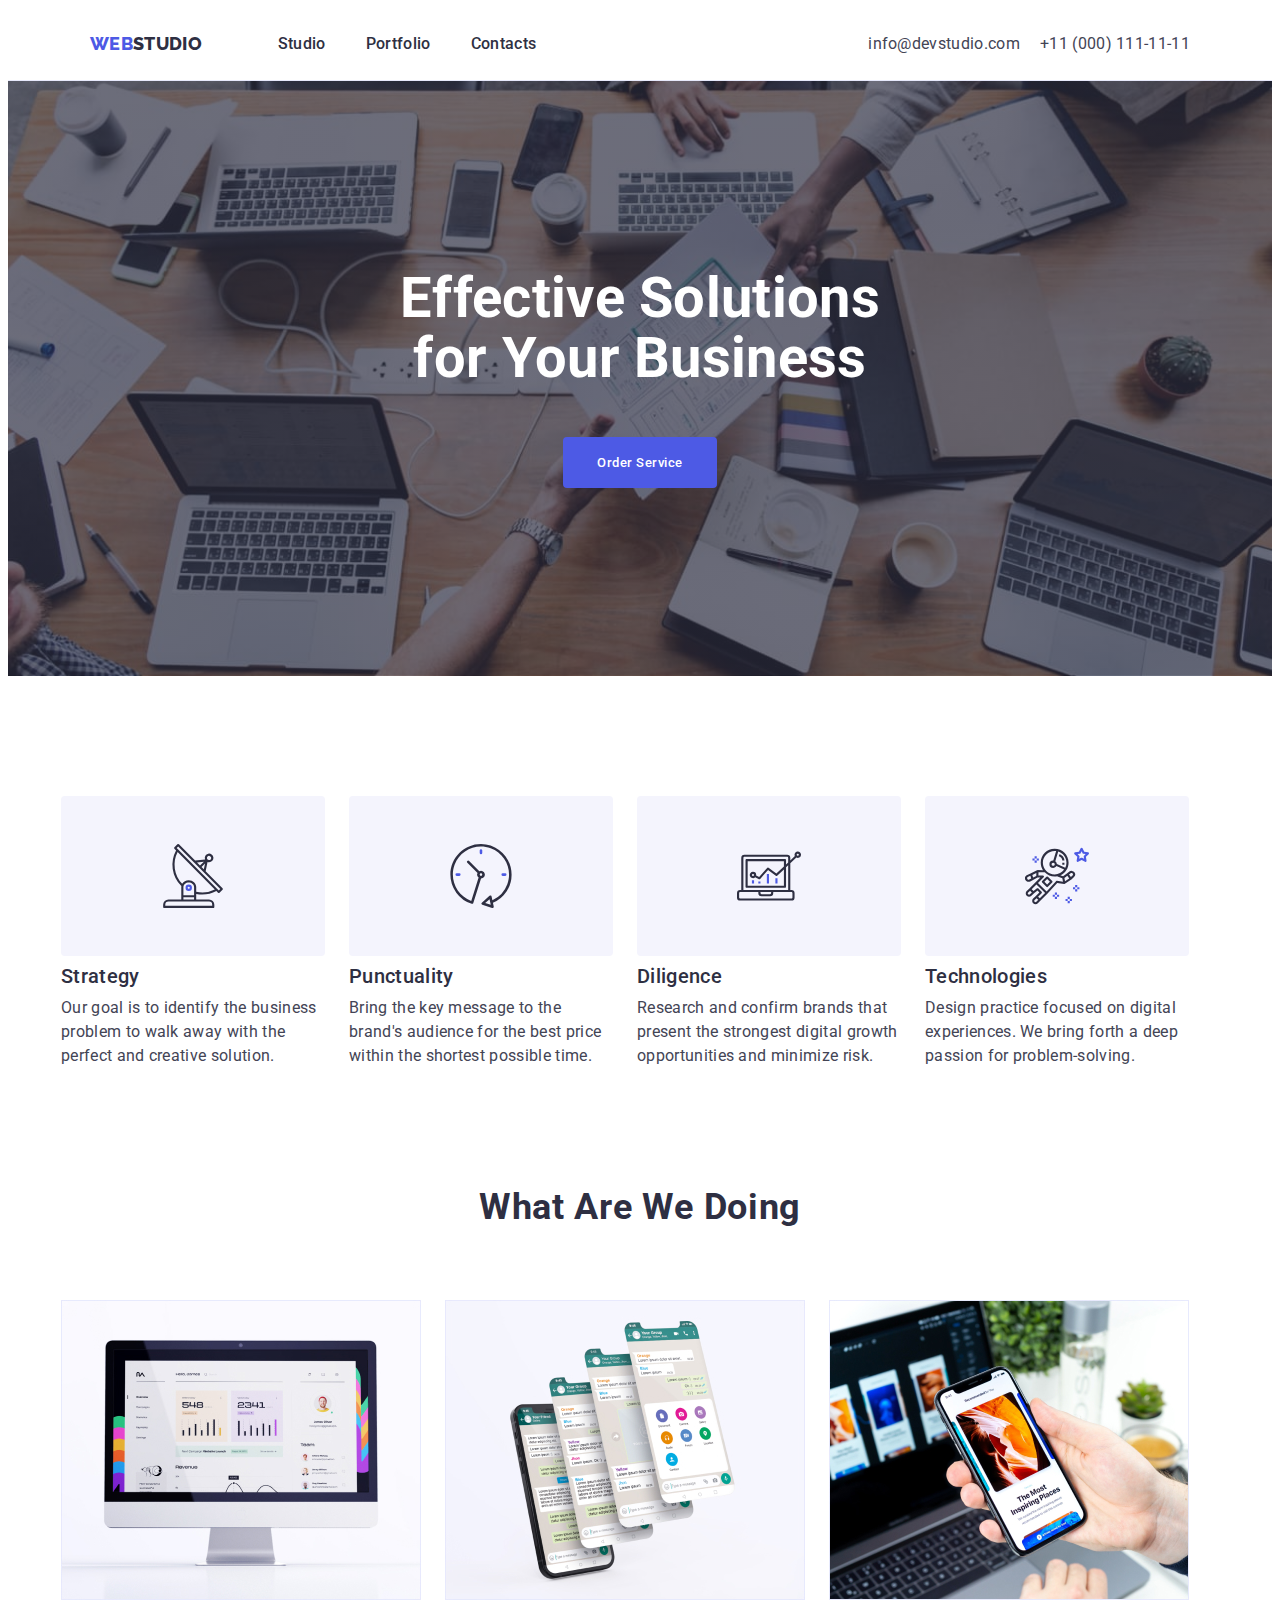
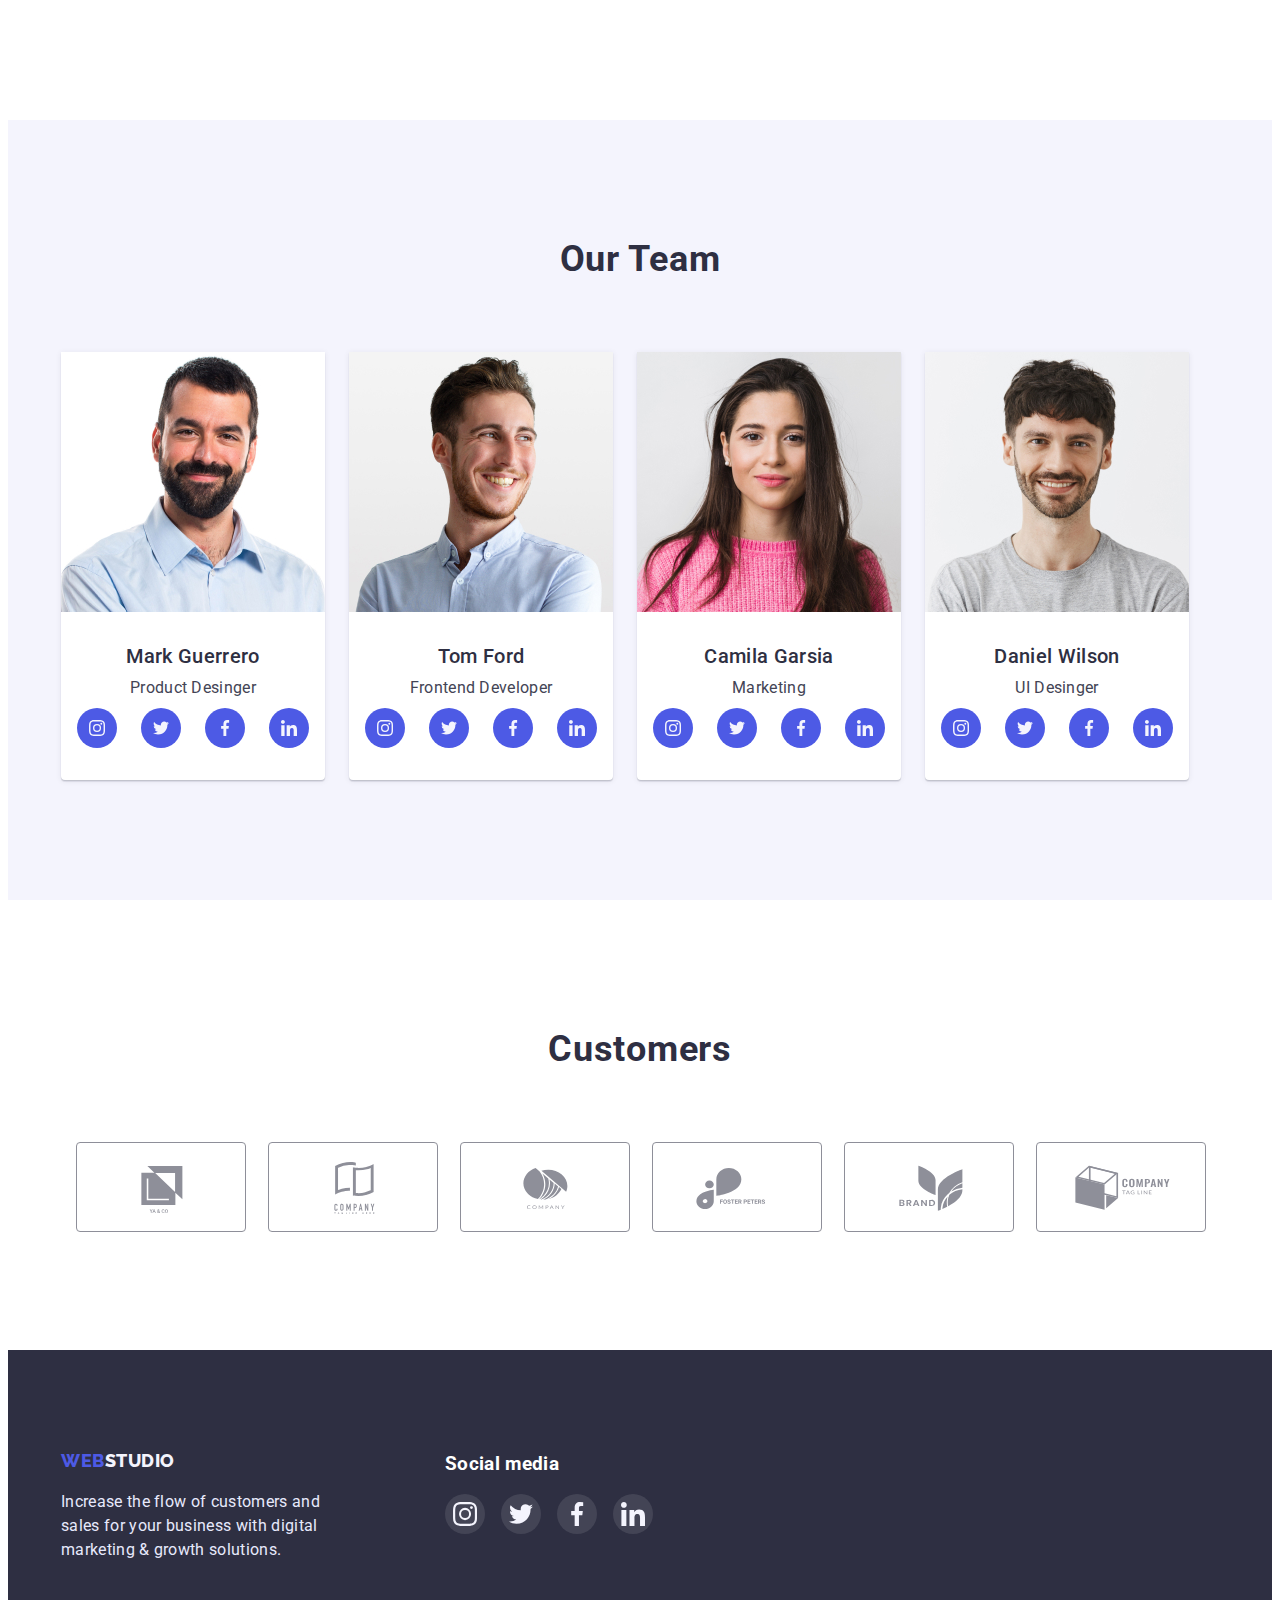
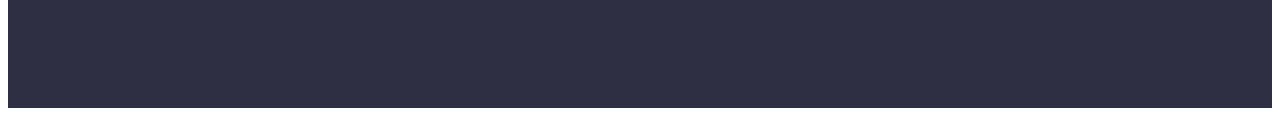
==== index.html @ db6cf755 "Clone home-task4" ====
<!DOCTYPE html>
<html lang="en">
  <head>
    <meta charset="UTF-8" />
    <meta http-equiv="X-UA-Compatible" content="IE=edge" />
    <meta name="viewport" content="width=device-width, initial-scale=1.0" />
    <title>Document</title>
    <link rel="preconnect" href="https://fonts.googleapis.com" />
    <link rel="preconnect" href="https://fonts.gstatic.com" crossorigin />
    <link
      href="https://fonts.googleapis.com/css2?family=Raleway:wght@800&family=Roboto:wght@400;500;700&display=swap"
      rel="stylesheet"
    />
    <link
      rel="stylesheet"
      href="https://cdnjs.cloudflare.com/ajax/libs/modern-normalize/1.1.0/modern-normalize.min.css"
      integrity="sha512-wpPYUAdjBVSE4KJnH1VR1HeZfpl1ub8YT/NKx4PuQ5NmX2tKuGu6U/JRp5y+Y8XG2tV+wKQpNHVUX03MfMFn9Q=="
      crossorigin="anonymous"
      referrerpolicy="no-referrer"
    />
    <link rel="stylesheet" href="./css/style.css" />
  </head>
  <body>
    <!--хедер-->
    <header class="header">
      <div class="container main-nav">
        <nav class="navigation">
          <!--Navigation-->
          <a href="./index.html" class="logo-first link">
            WEB <span class="logo-second">STUDIO</span>
          </a>

          <ul class="navigation-list list">
            <li class="navigation-item">
              <a href="./index.html" class="navigation-link link">Studio</a>
            </li>
            <li class="navigation-item">
              <a href="./portfolio.html" class="navigation-link link"
                >Portfolio</a
              >
            </li>
            <li class="navigation-item">
              <a href="" class="navigation-link link">Contacts</a>
            </li>
          </ul>
        </nav>

        <ul class="contacts list">
          <li class="navigation-contacts">
            <a href="mailto:info@devstudio.com" class="contact-adress link"
              >info@devstudio.com</a
            >
          </li>
          <li class="navigation-contacts">
            <a href="tel:+11000111-11-11" class="contact-adress link"
              >+11 (000) 111-11-11</a
            >
          </li>
        </ul>
      </div>
    </header>

    <main class="hero">
      <!--Головна-->

      <section class="hero-main overlay">
        <div class="container">
          <h1 class="hero-text">Effective Solutions for Your Business</h1>
          <button type="button" class="hero-buttom">Order Service</button>
        </div>
      </section>
      <!--Типи технологій-->
      <section class="tehnology">
        <div class="container">
          <h2 class="tehhology-maintext" hidden>Tipe of technologi</h2>

          <ul class="tehnology-list list">
            <li class="tehnology-item icon-stategy">
              <h3 class="tehnology-text">Strategy</h3>
              <p class="tehnology-paragraph">
                Our goal is to identify the business problem to walk away with
                the perfect and creative solution.
              </p>
            </li>
            <li class="tehnology-item icon-punctuality">
              <h3 class="tehnology-text">Punctuality</h3>
              <p class="tehnology-paragraph">
                Bring the key message to the brand's audience for the best price
                within the shortest possible time.
              </p>
            </li>
            <li class="tehnology-item icon-diligence">
              <h3 class="tehnology-text">Diligence</h3>
              <p class="tehnology-paragraph">
                Research and confirm brands that present the strongest digital
                growth opportunities and minimize risk.
              </p>
            </li>

            <li class="tehnology-item icon-tech">
              <h3 class="tehnology-text">Technologies</h3>
              <p class="tehnology-paragraph">
                Design practice focused on digital experiences. We bring forth a
                deep passion for problem-solving.
              </p>
            </li>
          </ul>
        </div>
      </section>

      <!--What are we doing-->
      <!--All class begin "work"-->
      <!--Заголовки h2 це мейнтекст , -->
      <section class="work">
        <div class="container">
          <h2 class="work-maintext">What are we doing</h2>
          <ul class="work-list list">
            <li class="work-item">
              <!--Якщо файл свг, то не ставимо ширину-->
              <a href="" class="work-link">
                <img src="./images/computer.jpg" alt="computer" width="360" />
              </a>
            </li>
            <li class="work-item">
              <a href="" class="work-link">
                <img
                  src="./images/messendger.jpg"
                  alt="messenger"
                  width="360"
                />
              </a>
            </li>
            <li class="work-item">
              <a href="" class="work-link">
                <img src="./images/mobile.jpg" alt="mobile" width="360" />
              </a>
            </li>
          </ul>
        </div>
      </section>

      <!--Our team-->
      <!--All class begin "about"-->
      <section class="about">
        <div class="container">
          <h2 class="about-maintext">Our Team</h2>
          <ul class="about-list list">
            <li class="about-item">
              <img
                src="./images/prodactmeneger.jpg"
                alt="Product Designer"
                width="264"
              />
              <div class="card">
                <h3 class="about-text">Mark Guerrero</h3>
                <p class="about-paragraph">Product Desinger</p>
                <ul class="teamsoc-list list">
                  <li class="teamsoc-item">
                    <a href="" class="teamsoc-link link">
                      <svg class="teamsoc-icon" width="16" height="16">
                        <use href="./images/icons.svg#icon-instagram"></use>
                      </svg>
                    </a>
                  </li>
                  <li class="teamsoc-item">
                    <a href="" class="teamsoc-link link">
                      <svg class="teamsoc-icon" width="16" height="16">
                        <use href="./images/icons.svg#icon-twitter"></use>
                      </svg>
                    </a>
                  </li>
                  <li class="teamsoc-item">
                    <a href="" class="teamsoc-link link">
                      <svg class="teamsoc-icon" width="16" height="16">
                        <use href="./images/icons.svg#icon-facebook"></use>
                      </svg>
                    </a>
                  </li>
                  <li class="teamsoc-item">
                    <a href="" class="teamsoc-link link">
                      <svg class="teamsoc-icon" width="16" height="16">
                        <use href="./images/icons.svg#icon-linkedin"></use>
                      </svg>
                    </a>
                  </li>
                </ul>
              </div>
            </li>
            <li class="about-item">
              <img
                src="./images/developer.jpg"
                alt="Frontend Developer"
                width="264"
              />
              <div class="card">
                <h3 class="about-text">Tom Ford</h3>
                <p class="about-paragraph">Frontend Developer</p>
                <ul class="teamsoc-list list">
                  <li class="teamsoc-item">
                    <a href="" class="teamsoc-link link">
                      <svg class="teamsoc-icon" width="16" height="16">
                        <use href="./images/icons.svg#icon-instagram"></use>
                      </svg>
                    </a>
                  </li>
                  <li class="teamsoc-item">
                    <a href="" class="teamsoc-link link">
                      <svg class="teamsoc-icon" width="16" height="16">
                        <use href="./images/icons.svg#icon-twitter"></use>
                      </svg>
                    </a>
                  </li>
                  <li class="teamsoc-item">
                    <a href="" class="teamsoc-link link">
                      <svg class="teamsoc-icon" width="16" height="16">
                        <use href="./images/icons.svg#icon-facebook"></use>
                      </svg>
                    </a>
                  </li>
                  <li class="teamsoc-item">
                    <a href="" class="teamsoc-link link">
                      <svg class="teamsoc-icon" width="16" height="16">
                        <use href="./images/icons.svg#icon-linkedin"></use>
                      </svg>
                    </a>
                  </li>
                </ul>
              </div>
            </li>
            <li class="about-item">
              <img src="./images/marketing.jpg" alt="Marketing" width="264" />

              <div class="card">
                <h3 class="about-text">Camila Garsia</h3>
                <p class="about-paragraph">Marketing</p>
                <ul class="teamsoc-list list">
                  <li class="teamsoc-item">
                    <a href="" class="teamsoc-link link">
                      <svg class="teamsoc-icon" width="16" height="16">
                        <use href="./images/icons.svg#icon-instagram"></use>
                      </svg>
                    </a>
                  </li>
                  <li class="teamsoc-item">
                    <a href="" class="teamsoc-link link">
                      <svg class="teamsoc-icon" width="16" height="16">
                        <use href="./images/icons.svg#icon-twitter"></use>
                      </svg>
                    </a>
                  </li>
                  <li class="teamsoc-item">
                    <a href="" class="teamsoc-link link">
                      <svg class="teamsoc-icon" width="16" height="16">
                        <use href="./images/icons.svg#icon-facebook"></use>
                      </svg>
                    </a>
                  </li>
                  <li class="teamsoc-item">
                    <a href="" class="teamsoc-link link">
                      <svg class="teamsoc-icon" width="16" height="16">
                        <use href="./images/icons.svg#icon-linkedin"></use>
                      </svg>
                    </a>
                  </li>
                </ul>
              </div>
            </li>
            <li class="about-item">
              <img
                src="./images/uidesinger.jpg"
                alt="UI Designer"
                width="264"
              />
              <div class="card">
                <h3 class="about-text">Daniel Wilson</h3>
                <p class="about-paragraph">UI Desinger</p>
                <ul class="teamsoc-list list">
                  <li class="teamsoc-item">
                    <a href="" class="teamsoc-link link">
                      <svg class="teamsoc-icon" width="16" height="16">
                        <use href="./images/icons.svg#icon-instagram"></use>
                      </svg>
                    </a>
                  </li>
                  <li class="teamsoc-item">
                    <a href="" class="teamsoc-link link">
                      <svg class="teamsoc-icon" width="16" height="16">
                        <use href="./images/icons.svg#icon-twitter"></use>
                      </svg>
                    </a>
                  </li>
                  <li class="teamsoc-item">
                    <a href="" class="teamsoc-link link">
                      <svg class="teamsoc-icon" width="16" height="16">
                        <use href="./images/icons.svg#icon-facebook"></use>
                      </svg>
                    </a>
                  </li>
                  <li class="teamsoc-item">
                    <a href="" class="teamsoc-link link">
                      <svg class="teamsoc-icon" width="16" height="16">
                        <use href="./images/icons.svg#icon-linkedin"></use>
                      </svg>
                    </a>
                  </li>
                </ul>
              </div>
            </li>
          </ul>
        </div>
      </section>
      <section class="customers">
        <div class="container">
          <h2 class="about-maintext cust">Customers</h2>
          <ul class="customers-list list">
            <li class="customers-item">
              <a href="" class="customers-link">
                <svg class="customers-icon" width="104" height="56">
                  <use href="./images/icons.svg#icon-yacocompany"></use>
                </svg>
              </a>
            </li>
            <li class="customers-item">
              <a href="" class="customers-link link">
                <svg class="customers-icon" width="104" height="56">
                  <use href="./images/icons.svg#icon-company"></use>
                </svg>
              </a>
            </li>
            <li class="customers-item">
              <a href="" class="customers-link">
                <svg class="customers-icon" width="104" height="56">
                  <use href="./images/icons.svg#icon-companysecond"></use>
                </svg>
              </a>
            </li>
            <li class="customers-item">
              <a href="" class="customers-link">
                <svg class="customers-icon" width="104" height="56">
                  <use href="./images/icons.svg#icon-forestcompany"></use>
                </svg>
              </a>
            </li>
            <li class="customers-item">
              <a href="" class="customers-link">
                <svg class="customers-icon" width="104" height="56">
                  <use href="./images/icons.svg#icon-brandcompany "></use>
                </svg>
              </a>
            </li>
            <li class="customers-item">
              <a href="" class="customers-link">
                <svg class="customers-icon" width="104" height="56">
                  <use href="./images/icons.svg#icon-tagcompany"></use>
                </svg>
              </a>
            </li>
          </ul>
        </div>
      </section>
    </main>

    <!-- футер-->
    <footer class="footer">
      <div class="container footersec">
        <section class="footer-logosec">
          <a href="./index.html" class="logo-footer-first link">
            WEB<span class="logo-footer-second link">Studio</span>
          </a>

          <p class="footer-paragraph">
            Increase the flow of customers and sales for your business with
            digital marketing & growth solutions.
          </p>
        </section>
        <section class="footer-soc">
          <h3 class="footersoc-text">Social media</h3>
          <ul class="footersoc-list list">
            <li class="footersoc-item">
              <a href="" class="footersoc-link link">
                <svg class="footersoc-icon" width="24" height="24">
                  <use href="./images/icons.svg#icon-instagram"></use>
                </svg>
              </a>
            </li>
            <li class="footersoc-item">
              <a href="" class="footersoc-link link">
                <svg class="footersoc-icon" width="24" height="24">
                  <use href="./images/icons.svg#icon-twitter"></use>
                </svg>
              </a>
            </li>
            <li class="footersoc-item">
              <a href="" class="footersoc-link link">
                <svg class="footersoc-icon" width="24" height="24">
                  <use href="./images/icons.svg#icon-facebook"></use>
                </svg>
              </a>
            </li>
            <li class="footersoc-item">
              <a href="" class="footersoc-link link">
                <svg class="footersoc-icon" width="24" height="24">
                  <use href="./images/icons.svg#icon-linkedin"></use>
                </svg>
              </a>
            </li>
          </ul>
        </section>
      </div>
    </footer>
  </body>
</html>
---- css/style.css ----
:root {
    --violet-color: #4D5AE5;
    --maintext-color: #2E2F42;
    --gray-color: #434455;
   --btn-navigation:#404BBF;
   --main-color: #FFFFFF;
   --lightgray-color: #F4F4FD;
    --bord-color: #E7E9FC;

   --linear-gradient: linear-gradient(to right, rgba(46, 47, 66, 0.7), rgba(46, 47, 66, 0.7));
}
body{
    color: var(--main-color) ;
    font-family: 'Roboto', sans-serif;     
    letter-spacing: 0.02em;
    line-height: 1.5;
    font-size: 16px;
    background-color: var(--main-color) ;
}

/*якщо є нормалайз 
* {
    box-sizing: border-box;
}
зірочку не пишемо*/
p, h1, h2, h3, h4 {
    margin:0;
}
img {
    display: block;
    width: 100%;
    height: auto;

}
/*скинути крапки у списках ліст*/
.list {
    margin: 0;
    padding: 0;
    list-style: none;
}
ul {
    margin: 0;
    padding-left: o;
}
.header {
    padding-top: 24px;
    padding-bottom: 24px;
    border-bottom: 1px solid var(--bord-color);
}

/*скинути підкреслення на ссілках*.*/
.link {
    text-decoration: none;
}

.navigation {
    display: flex; 
 }

.logo-first, .logo-second {
    font-family: 'Raleway';
    font-style: normal;
    font-weight: 800;
    font-size: 18px;
    line-height: 1.33; 
    display: flex;
    color:var(--violet-color);
}

.logo-second {
    color:var(--maintext-color);  
}

.navigation-list { 
    display: flex ;
    margin-left: 76px;
    margin-right: 332px;
}

.navigation-item {
    margin-right: 40px;
    margin-left: auto;
   /* border: 2px solid tomato;*/
}
.navigation-item:last-child {
    margin-right: 0;
}
.navigation-link {
    display: block;
    font-weight: 500;
    color:var(--maintext-color);
}

.navigation-link:hover,
.navigation-link:focus {
    color: var(--btn-navigation);
}
.contacts {    
    display: flex;
}

.navigation-contacts{
   /* border: 2px solid tomato;*/
   display: flex;
   margin-right: 20px; 
}
.navigation-contacts:last-child{
    margin-right: 0;
}
 .contact-adress {
    font-style: normal;
    font-weight: 400;
    color: var(--gray-color);   
}
.contacts-adress:last-child {
    margin-right: 0;
}

.contact-adress:hover,
.contact-adress:focus {
    color: var(--btn-navigation);
}
/* фокус для таба на интерактинвные элементы)*/
/* Main */
/* Section hero*/
/*.hero {}*/

.hero-main{ 
    background: var(--maintext-color);
    text-align: center;
    padding-top:188px  ;
    padding-bottom: 188px; 

}

.hero-text {
    font-weight: 700;
    font-size: 56px;
    line-height: 1.07;
    text-align: center;
    justify-content: center;
    color: var(--main-color);
    margin-top: 0;
    margin-bottom: 48px;
    padding-right: 317px;
    padding-left: 317px;
    
   
}

.hero-buttom {
    font-family: inherit;
    font-weight: 500;
    color: var(--main-color);
    letter-spacing: 0.04em;
    display: flex;
    margin: 0 auto;
    
    padding: 16px 32px;
    align-items: center;
    justify-content: center;

    background-color: var(--violet-color);
    border-radius: 4px;
    border-color: transparent;
    cursor: pointer;   
}

.hero-buttom:hover,
.hero-buttom:focus {
    background-color: var(--btn-navigation);
}

/* Section tefnology*/

.tehnology {
    padding-top: 120px;
}

.tehhology-maintext {
    color: hidden;
}

.tehnology-text, .about-text {
    font-weight: 500;
    font-size: 20px;
    line-height: 1.2;
    color: var(--maintext-color);
    margin-bottom: 8px;
}
.tehnology-text {
     
}

.tehnology-paragraph {
    font-weight: 400;
    color: var(--gray-color);
}

.tehnology-list {
    display: flex;
}

.tehnology-item {
    margin-right: 24px; 
    width: 264px; 
}
.tehnology-item:last-child {
    margin-right: 0;
}
/* section work*/

.work {
    padding-top: 120px;
    margin-bottom: 120px;
    
}

.work-maintext,
 .about-maintext {
    font-weight: 700;
    font-size: 36px;
    line-height: 1.11;
    text-align: center;
    letter-spacing: 0.02em;
    text-transform: capitalize;
    color: var(--maintext-color);
    margin-bottom: 72px;
}

.work-list {
    display: flex;
    gap:24px;
}

.work-item {
    
}

/*.work-link {}*/

/*section our team - about*/

.about {
    background: var(--lightgray-color);
    padding-bottom: 120px;
}

.about-maintext {
    padding-top: 120px;
    margin-bottom: 72px;
}

.about-list {
    display: flex;
}

.about-item {
    margin-right: 24px;
    background:var(--main-color);
    text-align: center;
    border-radius: 0px 0px 4px 4px;
    box-shadow: 0px 1px 6px rgba(46, 47, 66, 0.08), 0px 1px 1px rgba(46, 47, 66, 0.16), 0px 2px 1px rgba(46, 47, 66, 0.08);
}

.about-text {
    margin-bottom: 8px;
}

.about-paragraph, .footer-paragraph {
    font-weight: 400;
    color: var(--gray-color);
    margin-bottom: 8px;
}

/* Footer */

.footer {
    background: var(--maintext-color);
    padding-top: 100px; 
    padding-bottom: 100px;
    
    
}

.logo-footer-first, .logo-footer-second {
    font-family: 'Raleway';
    font-weight: 800;
    font-size: 18px;
    line-height: 1.17;
    letter-spacing: 0.03em;
    text-transform: uppercase;
    color:var(--violet-color);   
}

.logo-footer-second {
    color: var(--lightgray-color);
}

.footer-paragraph {
    color: var(--bord-color);
    width: 264px;
    height: 110px;
    margin-top: 16px;
}

/*--Page portoflio--*/
/*  Section portfolio navigation*/

/*.portfolio-hero {}*/

.portfolio-navigation {
    padding-bottom: 72px;
    padding-top: 92px;
}

.portfolio-navigation-list {
    display: flex;
    margin-bottom: 72px;
    align-items: center;
    text-align: center;  
    justify-content: center;  
}

.portfolio-navigation-item:last-child {
    margin-right: 0;
}

.portfolio-navigation-item {
    margin-right: 24px ;
}

.portfolio-buttom {
    display: flex;
    font-weight: 500;
    background-color: var(--lightgray-color);
    align-items: center; 
    letter-spacing: 0.04em;
    color: var(--violet-color);
    cursor: pointer;

    padding-top: 12px;
    padding-right: 24px;
    padding-bottom: 12px;
    padding-left: 24px;

    border: 1px solid ;
    border-color:var(--bord-color);
    border-radius: 4px;    
}

.portfolio-buttom:hover,
.portfolio-buttom:focus{
    background-color: var(--btn-navigation); 
    color: var(--main-color);
    box-shadow: 0px 3px 1px rgba(0, 0, 0, 0.1), 0px 2px 1px rgba(0, 0, 0, 0.08), 0px 2px 2px rgba(0, 0, 0, 0.12);
    border-color: var(--btn-navigation)
}
.portfolio-buttom:active {
    color: var(--gray-color);
}
.portfolio-navigation-item:hover,
.portfolio-navigation-item:focus {

}

/* Section portfolio aalication*/
.app-list {
    display: flex;
    flex-wrap: wrap;
}
.shadow { 
    border: 1px solid;
    border-color: var(--bord-color);
    border-top-color: transparent;
}
.app-item {
    width: 360px;
    margin-right: 24px;
    margin-bottom: 48px ;
}
.app-item:nth-child(3n) {
    margin-right: 0;
}
.app-item:hover,
.app-item:focus {
    box-shadow: 0px 1px 6px rgba(46, 47, 66, 0.08), 0px 1px 1px rgba(46, 47, 66, 0.16), 0px 2px 1px rgba(46, 47, 66, 0.08);
}
/*.app-item:ntn-child(7,8,9) {
    padding-bottom:120px;
}

/*.app-link { 
}*/

.app-maintext {
    font-weight: 500;
    font-size: 20px;
    line-height: 1.2;
    color: var(--maintext-color);
    margin-bottom: 8px;
    padding-top: 32px;
    padding-left: 16px;
       
}

.app-paragraph {
    font-weight: 400;
    color: var(--gray-color);
    margin-bottom: 32px;
    padding-left: 16px;
}
/**flexbox**/

 .container {
    width: 1158px;
    padding-left: 15px;
    padding-right: 15px;
    margin: 0 auto;
 }

 .main-nav {
    display: flex;
    align-items: center;
    justify-content: center;
 }
 .card { 
    padding-bottom: 32px ;
    padding-top: 32px; 

 }

 /* Fon */

 .overlay{
    max-width: 1440px;
    margin-right: auto;
    margin-left: auto;
    
    background-image:var(--linear-gradient),
     url(../images/people-office.jpg);
    background-color: var(--maintext-color);
    background-repeat: no-repeat;
    background-size: cover;
    background-position:  center;

 }
/* в єлементе до  контента. афтер после контенка*/
 .buttom::before {
    display: flex;
    content: '';
    width: ;
    height: ;
    background-color: ;
    background-size: contain;
    margin-right: 10px;
    cursor: pointer;
 }
 
 .tehnology-item::before {
    margin-bottom: 8px;
    display: block;
    content: '';
    padding-left: 100px;
    padding-right: 100px;
    padding-top: 24px;
    padding-bottom: 24px;
    height: 112px;
    background: #F4F4FD;
    border-radius: 4px;
  
    background-repeat: no-repeat;
    background-position: center;
}
.icon-stategy::before {
    background-image: url(../images/antenna.svg);
}
.icon-punctuality::before {
    background-image: url(../images/clock.svg);
}
.icon-diligence::before {
    background-image: url(../images/diagram.svg);
}
 .icon-tech::before {
    background-image: url(../images/astronaut.svg);
 }
  /*or*/
  /* чтоб поставить на каждую лишку
   свою картинку, можно использовать
   классы для каждой или через чайлд
  .tehnology-item:nth-child(2)::before {
  }
  */
  
  .linkul {
    display: inline-block;
    height:40px  ;
    width: 40px;
    background-image: url();
    background-color:#4D5AE5 ;
    background-repeat: no-repeat;
    background-position: center;
    border-radius: 50%;
  }
  .linkul:hover {
    background-color: #404BBF;
  }

  .teamsoc-list{
    display: flex;
    justify-content: center;
    gap: 24px;
  }
  .teamsoc-item {
    height: 40px;
    width: 40px;
  }
  /*.teamsoc-item:last-child {
    margin-right: 0;*/
  
  .teamsoc-link {
    display: flex;
    width: 100%;
    height: 100%;
    background-color: #4D5AE5;
    background-repeat: no-repeat;
    background-position: center;
    border-radius: 50%;
    justify-content: center;
    align-items: center;
  }

  .teamsoc-icon {
    fill: var(--lightgray-color);
  }

  .teamsoc-link:hover,
  .teamsoc-link:focus {
    background: #404BBF;
  }
 .customers {
    padding-bottom: 120px;
 }

 .customers-list {
    display: flex;
    justify-content: center;
    gap: 24px;
 }

.cust{
    padding-top: 130px;
}

 .customers-item {
    width: 168px;
    height: 88px;
 }

 .customers-link {
    display: flex;
    width: 100%;
    height: 100%;
    border: 1px solid #8E8F99;
    border-radius: 4px;
    justify-content: center;
    align-items: center;
    color: #8E8F99;
 }
 /*.customers-icon {
    fill: #AFB1B8;}
 
 .customers-link:hover,
 .customers-link:focus {
    border-color:#404BBF;
    fill: #2E2F42;
 }
 .customers-link:hover .customers-icon {
    fill: #404BBF;
 }*/
.customers-icon {
    fill:currentColor;
}
.customers-link:hover,
.customers-link:focus
 {
    border-color: #404BBF;
    color: #404BBF;
}
.footer-soc {
    margin-left: 120px;
}
.footersoc-text{
    padding-bottom: 16px;
}
.footer-logosec{
}
.footersec {
    display: flex;
}
.footersoc-list {
    display: flex;
    justify-content: center;
    gap: 16px;
}

.footersoc-item {
    width: 40px ;
    height: 40px;
    background-color: rgba(255, 255, 255, 0.1); 
    border-radius: 50%;
}

.footersoc-link {
    display: flex;
    height: 100%;
    width: 100%;
    background-repeat: no-repeat;
    background-position: center;
    border-radius: 50%;
    justify-content: center;
    align-items: center;
}

.footersoc-icon {
    fill: #F4F4FD;
}

.footersoc-link:hover,
.footersoc-icon:focus {
    background-color: #31D0AA;
}
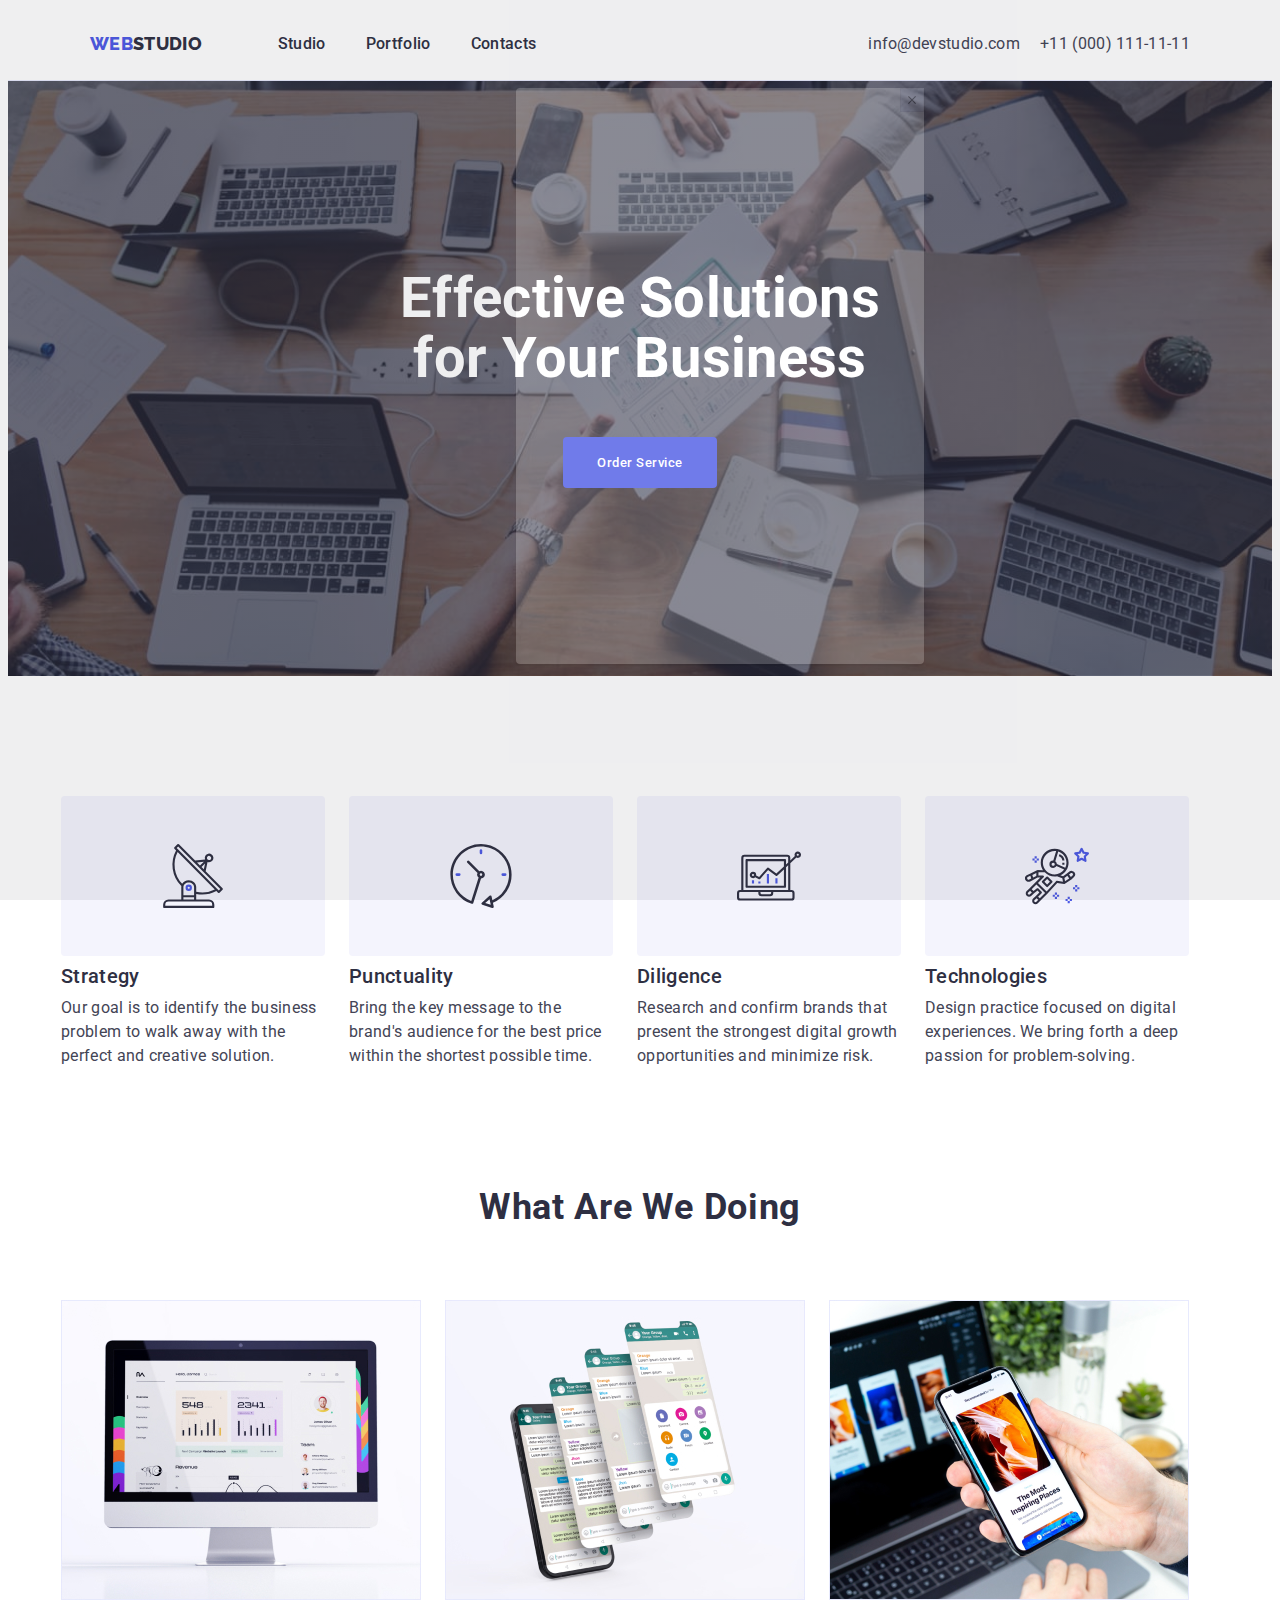
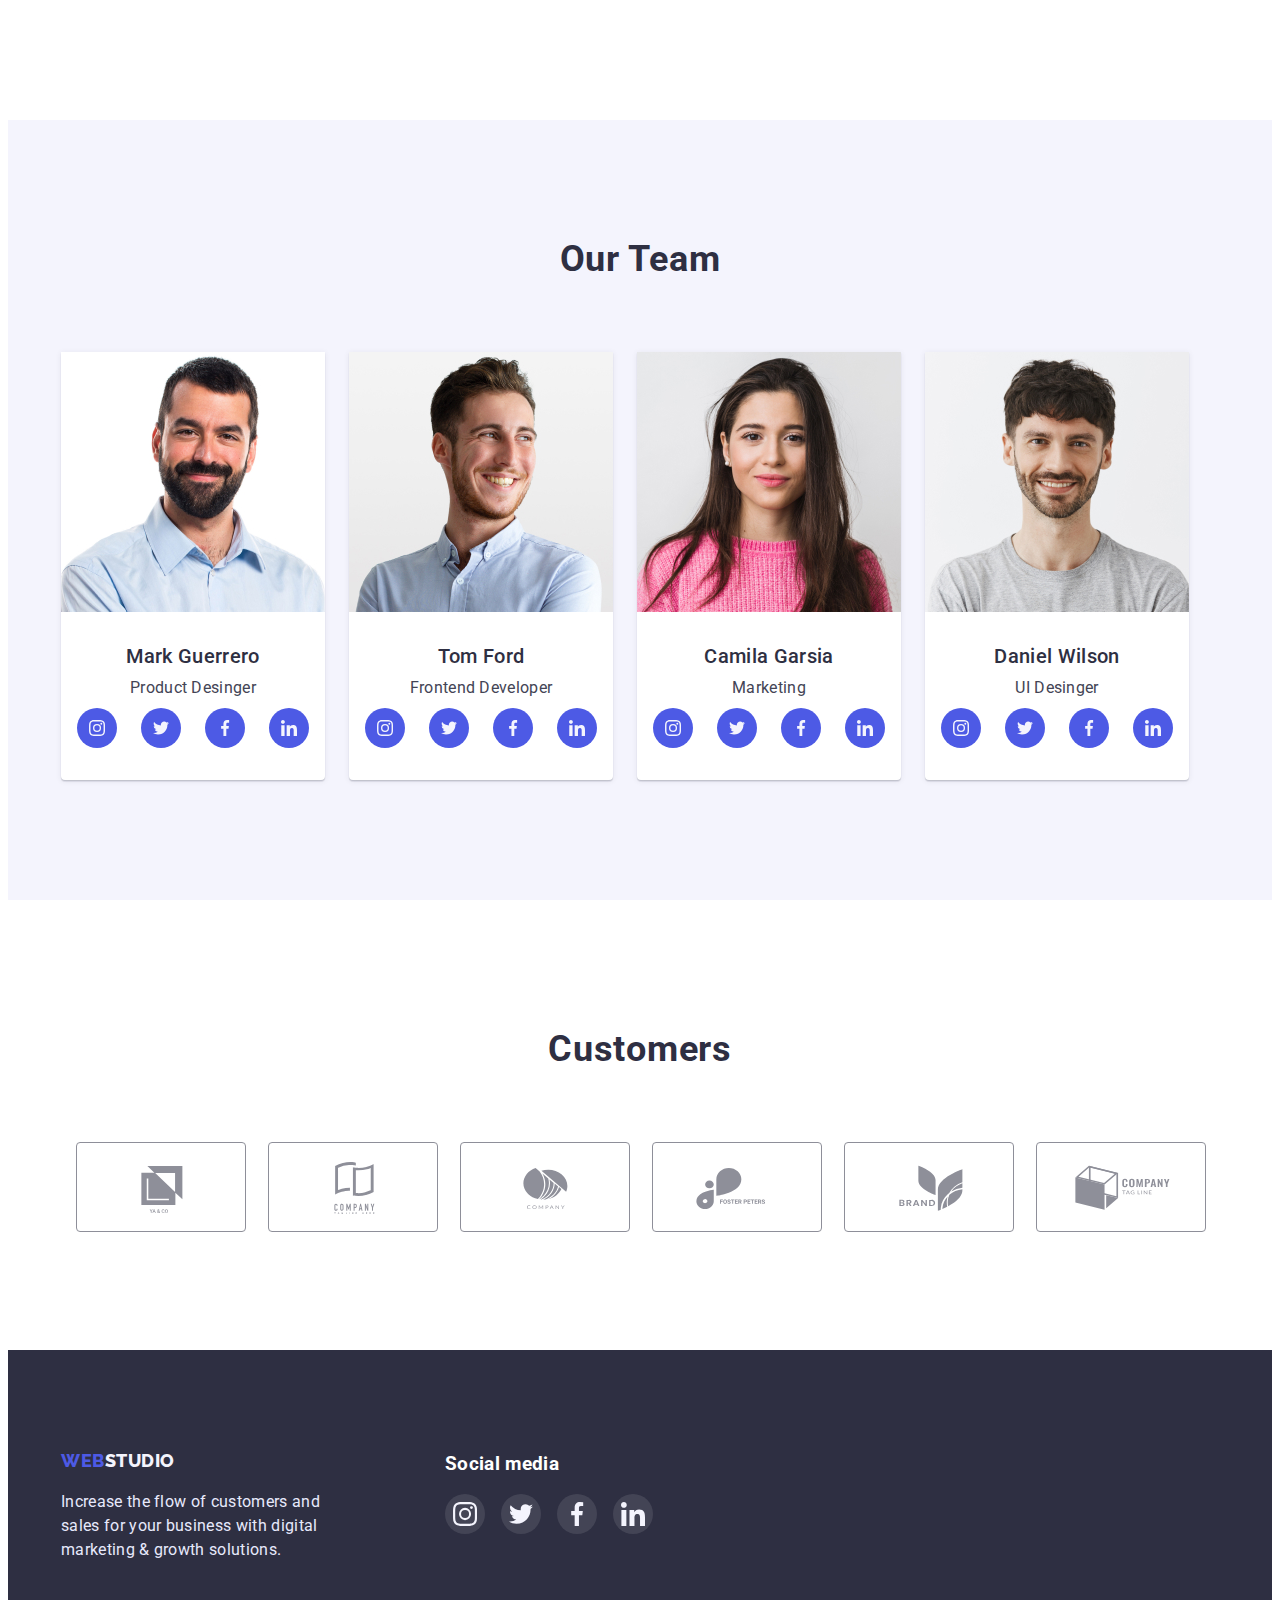
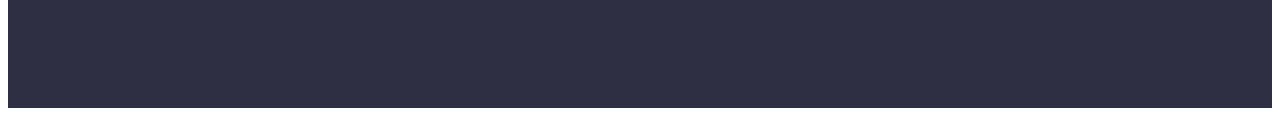
==== commit de91e8fb: "Додала модальне вікно частково" ====
--- a/index.html
+++ b/index.html
@@ -58,6 +58,15 @@
           </li>
         </ul>
       </div>
+      <div class="backdrop is-hidden">
+        <div class="modal">
+          <button type="button" class="modal-buttom">
+            <svg class="modal-icon" width="8" height="8">
+              <use href="./images/icons.svg#icon-close-black"></use>
+            </svg>
+          </button>
+        </div>
+      </div>
     </header>
 
     <main class="hero">
--- a/css/style.css
+++ b/css/style.css
@@ -629,4 +629,58 @@
 .footersoc-link:hover,
 .footersoc-icon:focus {
     background-color: #31D0AA;
+}
+
+/*tema 5*/
+
+.backdrop {
+    position: fixed;
+    top: 0;
+    left: 0;
+    width: 100%;
+    height: 100%;
+    /*min-width: 1440px;
+    height: 677px;*/
+
+    background: rgba(46, 47, 66, 0.4);
+}
+
+.modal {
+    position: absolute ;
+    top: 88px;
+    left: 516px;
+    
+    min-width: 408px;
+    min-height: 576px;
+    
+    opacity: 1;
+    border-radius: 4px;
+    background: #FCFCFC;
+    box-shadow: 0px 1px 1px rgba(0, 0, 0, 0.14), 0px 1px 3px rgba(0, 0, 0, 0.12),
+    0px 2px 1px rgba(0, 0, 0, 0.2);
+}
+.modal-buttom { 
+    position: absolute;
+    top: 0;
+    right: 0;
+
+    display: flex;
+    justify-content: center;
+    align-items: center;
+
+    width: 24px;
+    height: 24px;
+
+    background: var(--bord-color);
+    border: 1px solid rgba(0, 0, 0, 0.1);
+}
+.modal-icon {
+   fill: currentColor;
+    
+}
+
+.is-hidden {
+    visibility: visible;
+    opacity: 0.2;
+    pointer-events: fill;
 }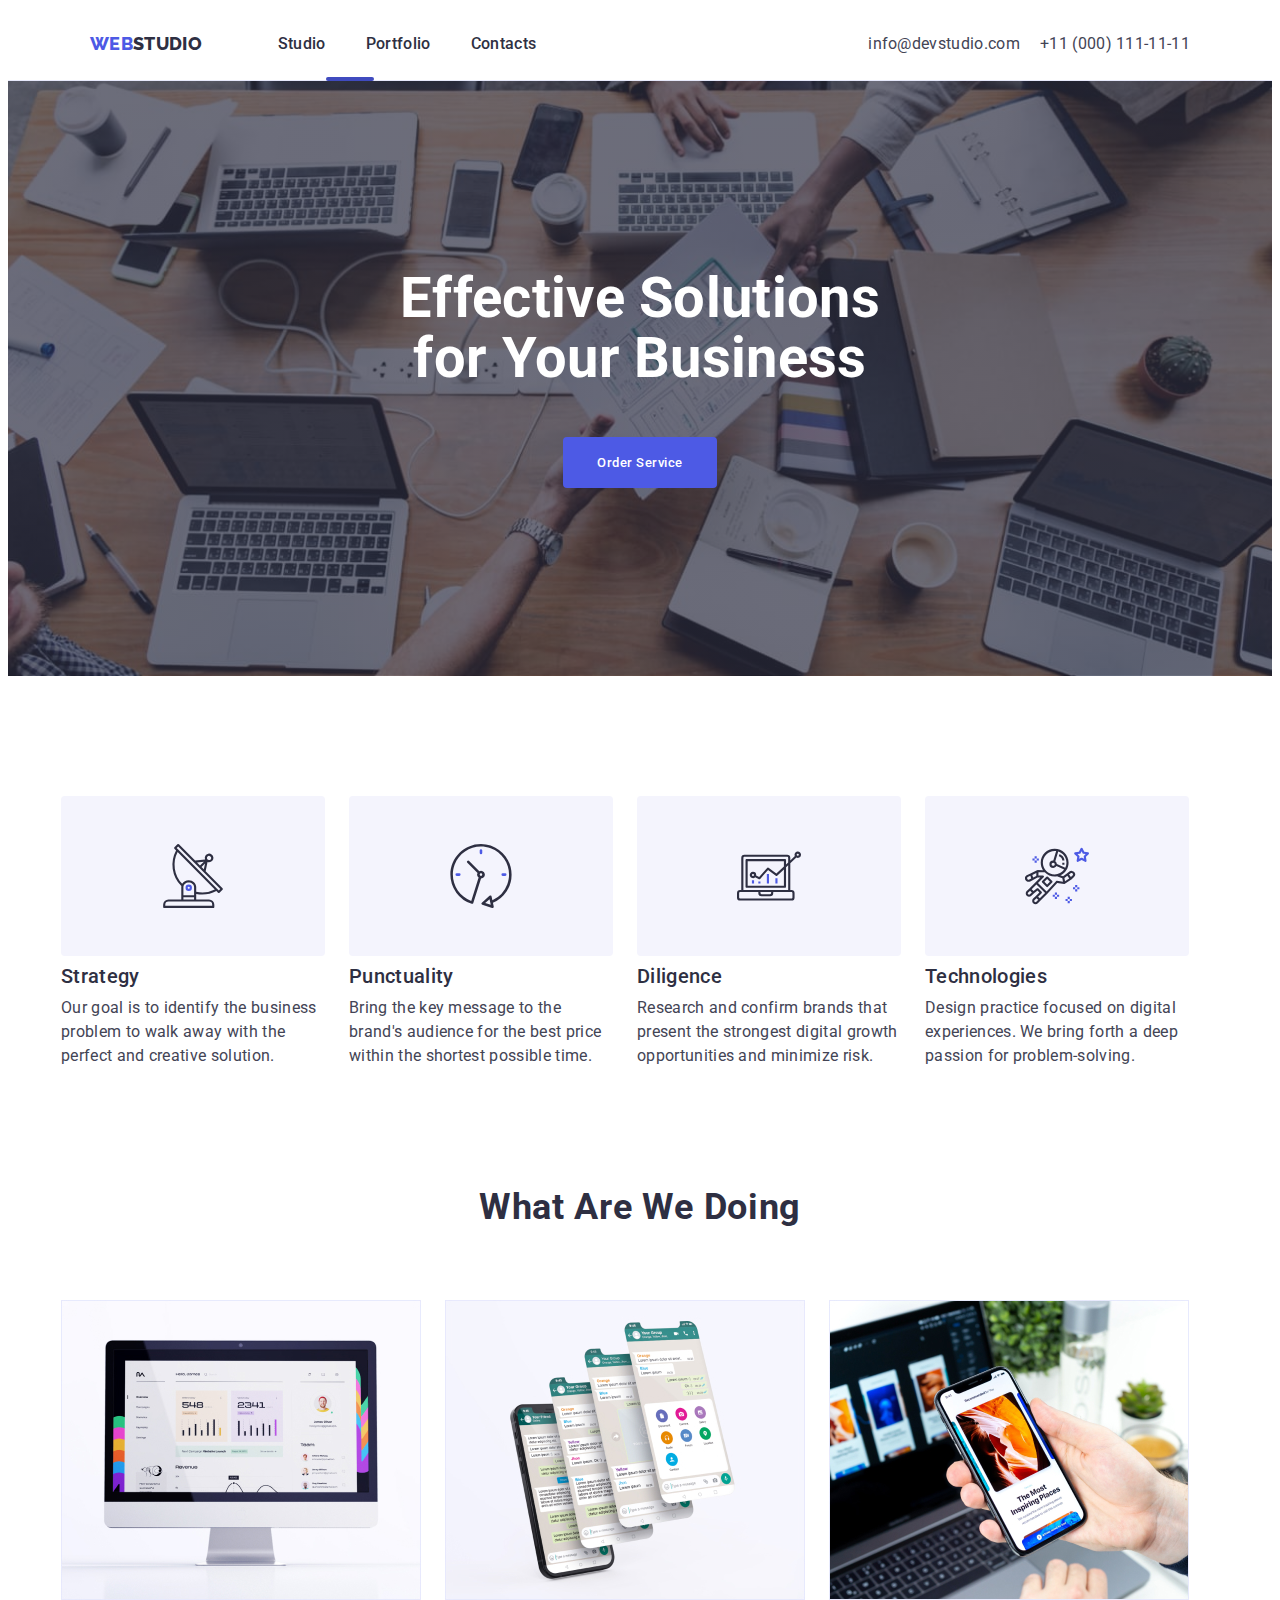
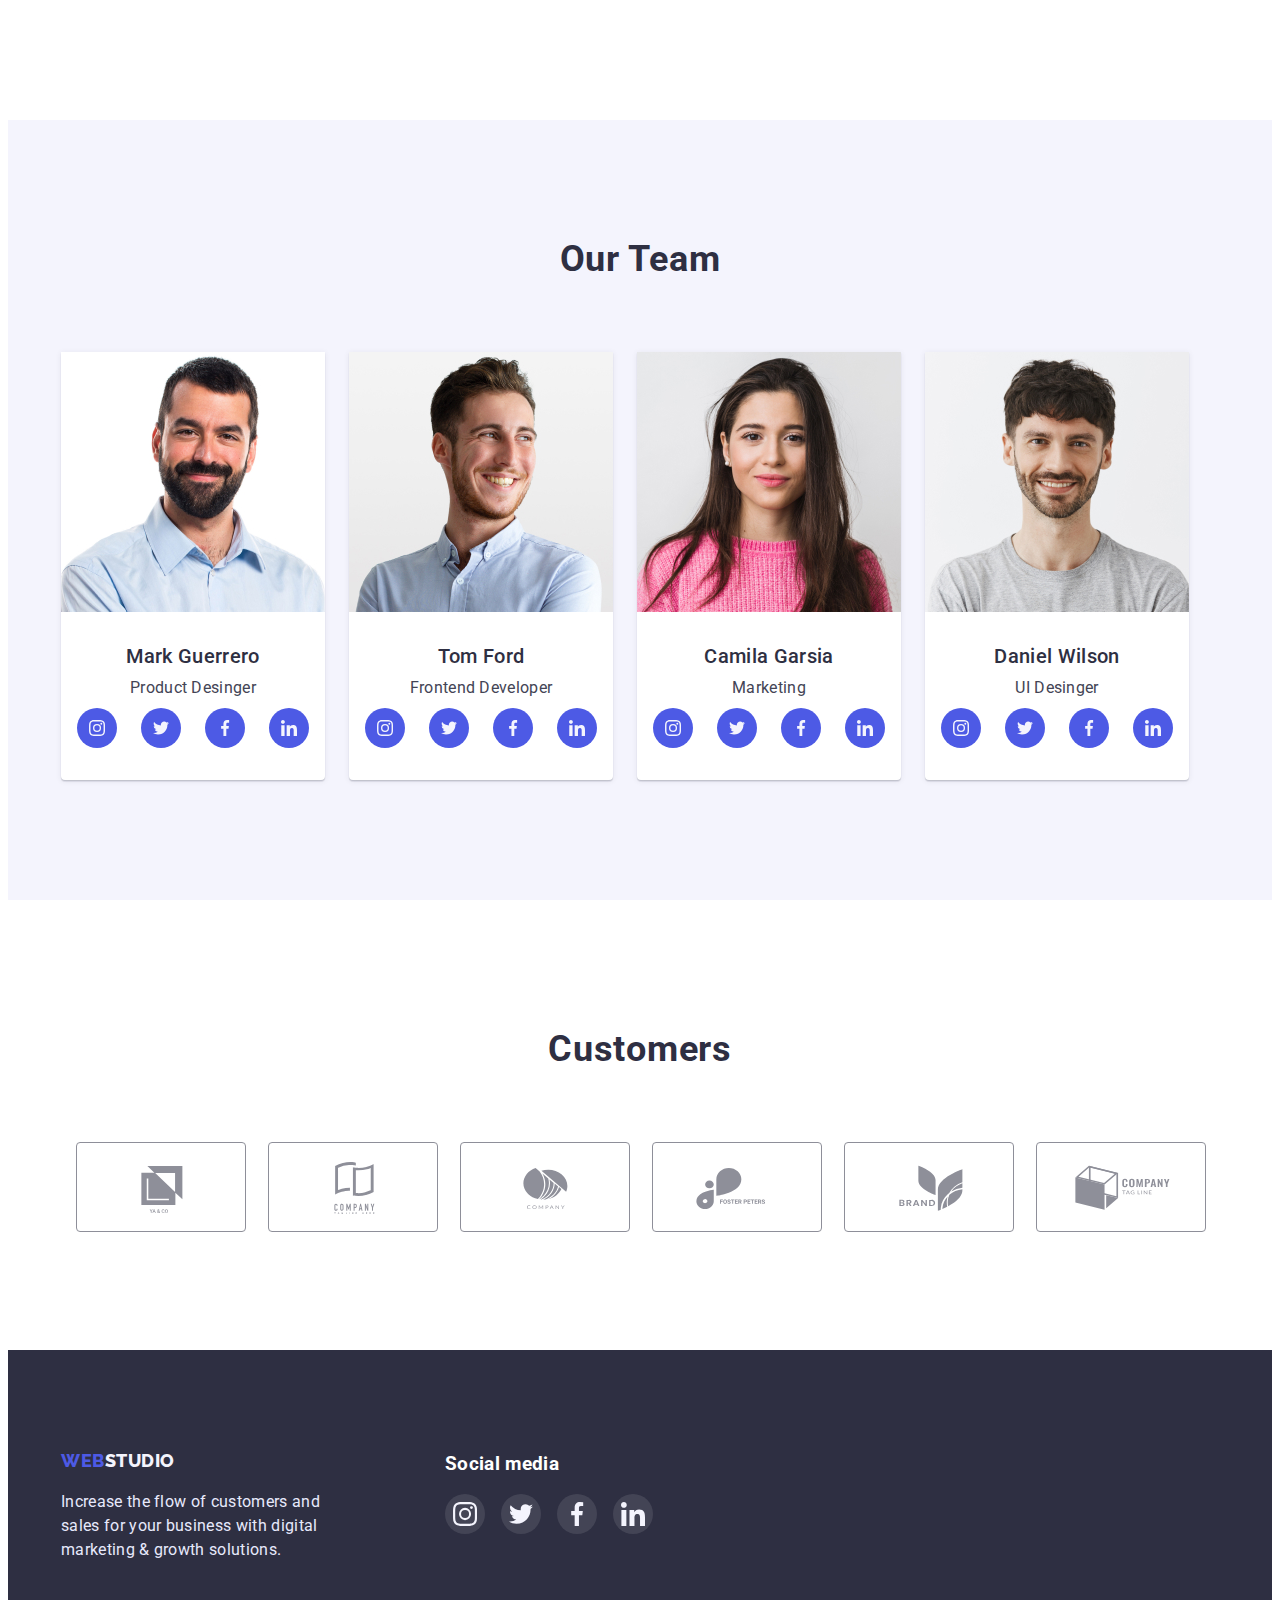
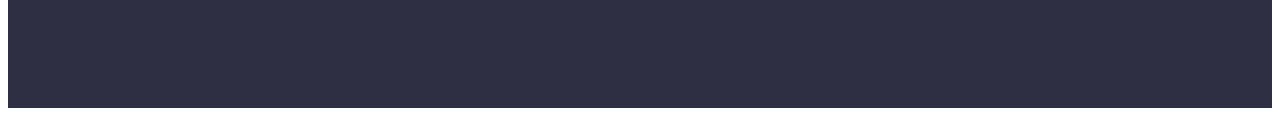
==== commit 299566f0: "додала js" ====
--- a/index.html
+++ b/index.html
@@ -19,6 +19,11 @@
       referrerpolicy="no-referrer"
     />
     <link rel="stylesheet" href="./css/style.css" />
+    <link
+      rel="stylesheet"
+      href="https://cdnjs.cloudflare.com/ajax/libs/animate.css/4.1.1/animate.min.css"
+    />
+    <link href="https://unpkg.com/aos@2.3.1/dist/aos.css" rel="stylesheet" />
   </head>
   <body>
     <!--хедер-->
@@ -32,7 +37,9 @@
 
           <ul class="navigation-list list">
             <li class="navigation-item">
-              <a href="./index.html" class="navigation-link link">Studio</a>
+              <a href="./index.html" class="navigation-link link current"
+                >Studio</a
+              >
             </li>
             <li class="navigation-item">
               <a href="./portfolio.html" class="navigation-link link"
@@ -58,14 +65,7 @@
           </li>
         </ul>
       </div>
-      <div class="backdrop is-hidden">
-        <div class="modal">
-          <button type="button" class="modal-buttom">
-            <svg class="modal-icon" width="8" height="8">
-              <use href="./images/icons.svg#icon-close-black"></use>
-            </svg>
-          </button>
-        </div>
+    
       </div>
     </header>
 
@@ -75,7 +75,7 @@
       <section class="hero-main overlay">
         <div class="container">
           <h1 class="hero-text">Effective Solutions for Your Business</h1>
-          <button type="button" class="hero-buttom">Order Service</button>
+          <button type="button" class="hero-buttom" data-modal-open>Order Service</button>
         </div>
       </section>
       <!--Типи технологій-->
@@ -417,5 +417,19 @@
         </section>
       </div>
     </footer>
+    <div class="backdrop is-hidden" data-modal>
+        <div class="modal">
+          <button type="button" class="modal-close" data-modal-close>
+            <svg class="modal-icon" width="8" height="8">
+              <use href="./images/icons.svg#icon-close-black"></use>
+            </svg>
+          </button>
+        </div>
+    </div>
+    <script src="https://unpkg.com/aos@2.3.1/dist/aos.js"></script>
+    <script>
+      AOS.init();
+    </script>
+    <script src="./js/modal.js"></script>
   </body>
 </html>
--- a/css/style.css
+++ b/css/style.css
@@ -80,6 +80,7 @@
 .navigation-item {
     margin-right: 40px;
     margin-left: auto;
+    
    /* border: 2px solid tomato;*/
 }
 .navigation-item:last-child {
@@ -89,6 +90,8 @@
     display: block;
     font-weight: 500;
     color:var(--maintext-color);
+    position: relative;
+
 }
 
 .navigation-link:hover,
@@ -163,12 +166,14 @@
     background-color: var(--violet-color);
     border-radius: 4px;
     border-color: transparent;
-    cursor: pointer;   
+    cursor: pointer; 
+    /*transition: background-color 300ms linear, color ;  */
 }
 
 .hero-buttom:hover,
 .hero-buttom:focus {
     background-color: var(--btn-navigation);
+
 }
 
 /* Section tefnology*/
@@ -212,7 +217,7 @@
 
 .work {
     padding-top: 120px;
-    margin-bottom: 120px;
+    padding-bottom: 120px;
     
 }
 
@@ -639,10 +644,8 @@
     left: 0;
     width: 100%;
     height: 100%;
-    /*min-width: 1440px;
-    height: 677px;*/
-
     background: rgba(46, 47, 66, 0.4);
+    transition: opasity 300ms linear, visibility 300ms linear;
 }
 
 .modal {
@@ -659,28 +662,60 @@
     box-shadow: 0px 1px 1px rgba(0, 0, 0, 0.14), 0px 1px 3px rgba(0, 0, 0, 0.12),
     0px 2px 1px rgba(0, 0, 0, 0.2);
 }
-.modal-buttom { 
+.modal-close { 
+    position: absolute;
+    top: 24px;
+    right: 24px;
+
+    display: flex;
+    justify-content: center;
+    align-items: center;
+
+    width: 24px;
+    height: 24px;
+
+    border-radius: 50%;
+    background: var(--bord-color);
+    border: 1px solid rgba(0, 0, 0, 0.1);
+}
+.modal-icon {
+   fill: currentColor;
+    
+}
+
+.is-hidden {
+    visibility: hidden;
+    opacity:0;
+    pointer-events: none;
+}
+.backdrop.is-hidden .modal {
+    transform: translate(-50%,-50%) scale(0) rotate(-50deg);
+    transition:  300ms linear;
+}
+
+
+.current::after
+ {
+    position: absolute;
+    content: '';
+    background: #404BBF;
+    border-radius: 2px;
+    width: 100%;
+    height: 4px;
+    top: 45px;
+    
+}
+
+/*.app-wrap {
+    position: relative;
+}
+.app-text-top {
     position: absolute;
     top: 0;
-    right: 0;
-
-    display: flex;
-    justify-content: center;
-    align-items: center;
-
-    width: 24px;
-    height: 24px;
-
-    background: var(--bord-color);
-    border: 1px solid rgba(0, 0, 0, 0.1);
-}
-.modal-icon {
-   fill: currentColor;
-    
-}
-
-.is-hidden {
-    visibility: visible;
-    opacity: 0.2;
-    pointer-events: fill;
-}+    color: #2E2F42;
+    padding: ;
+    height: 100%;
+    transform: translateY(100%);
+    transition: trnsform 300ms linear;
+
+}*/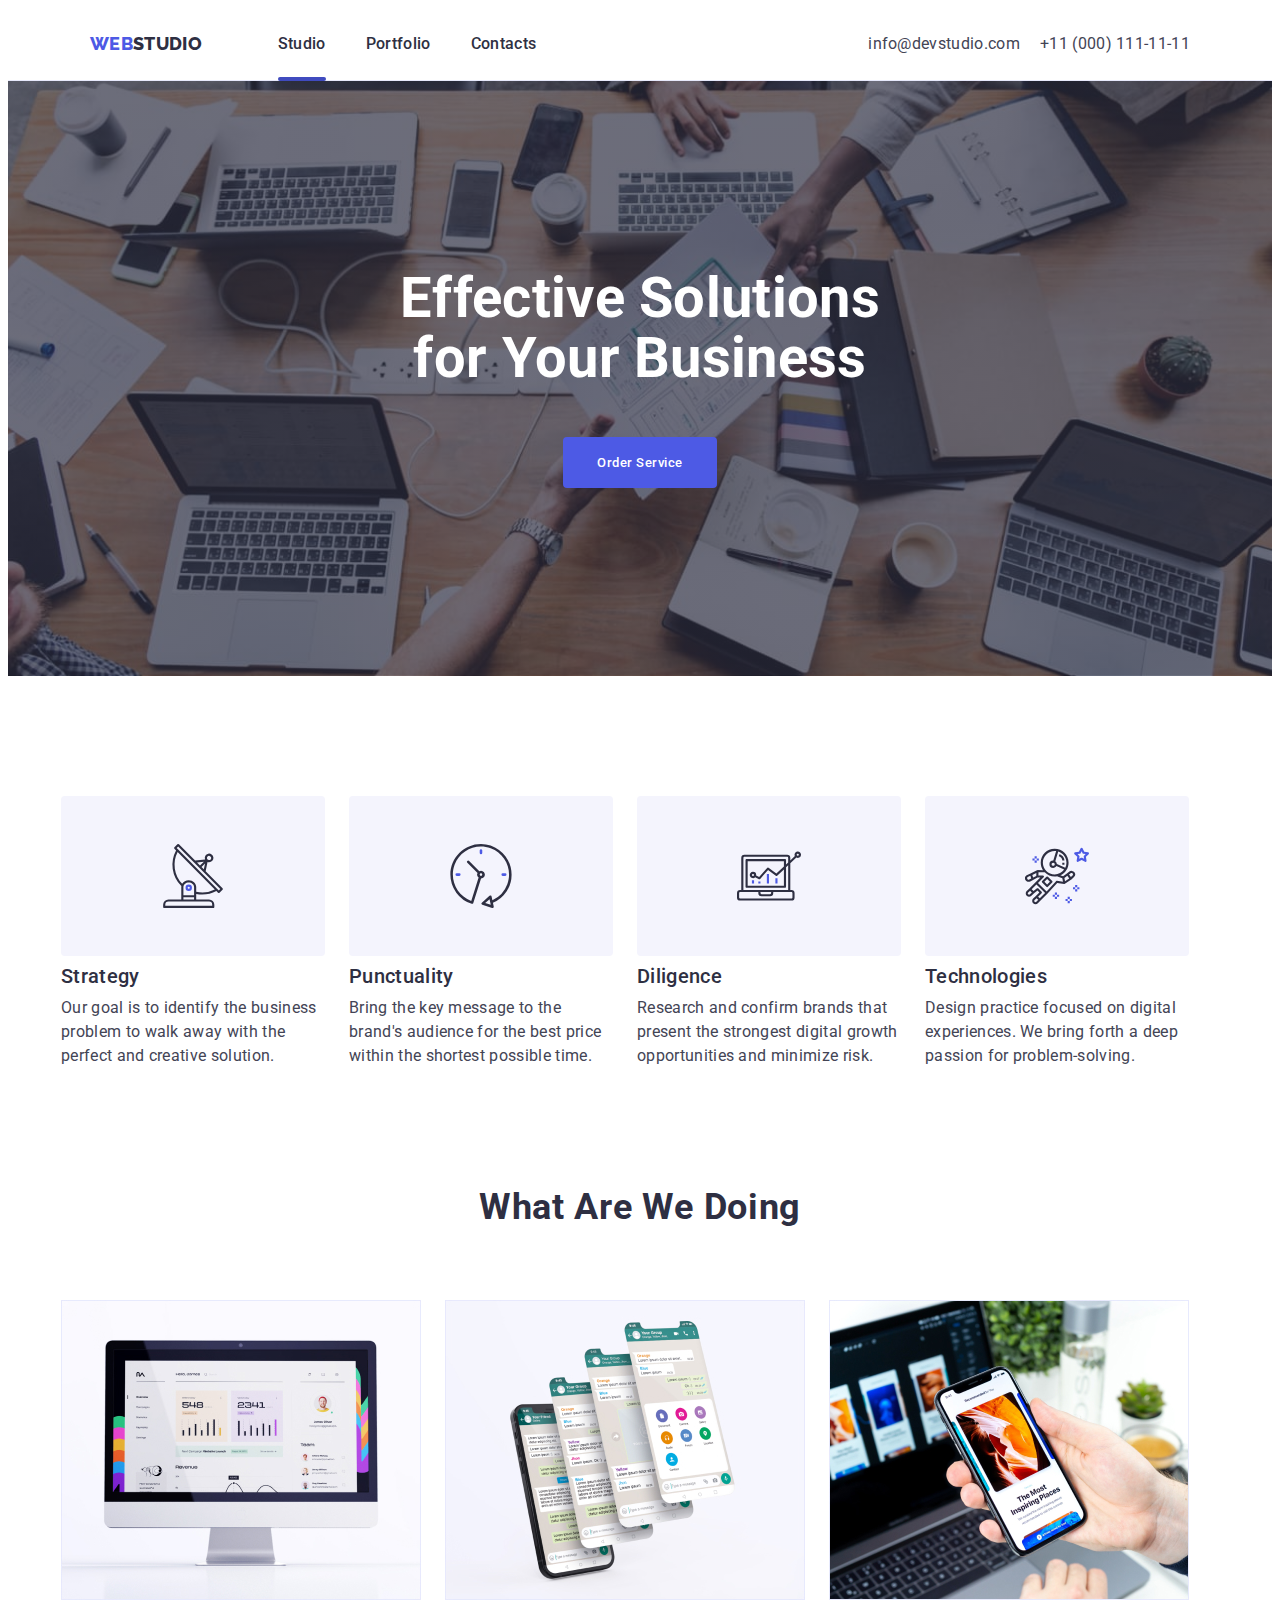
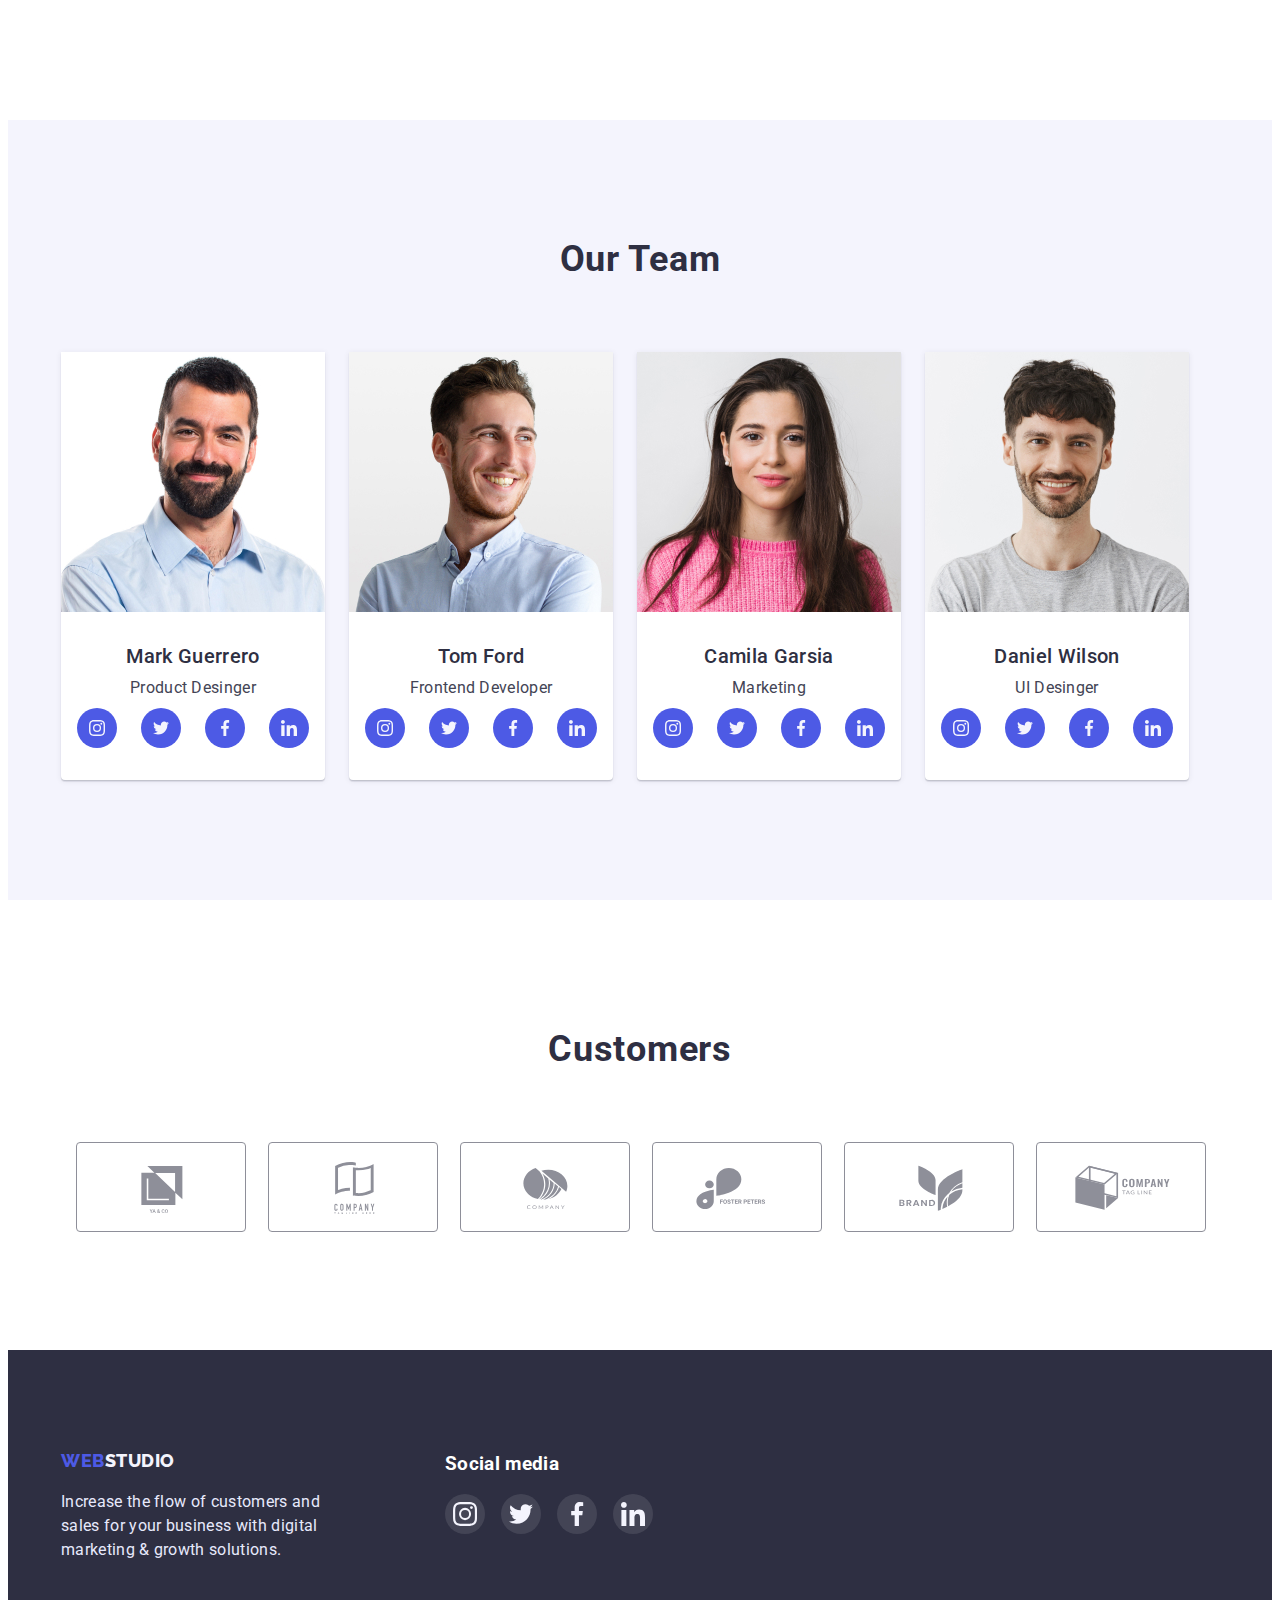
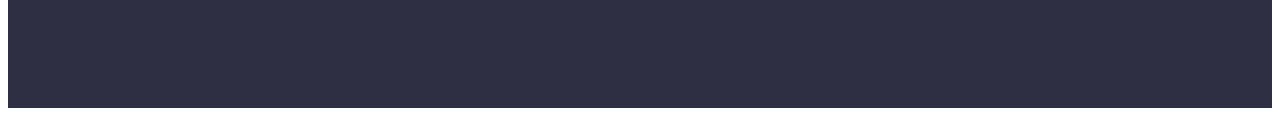
==== commit 2cb729e6: "Внесла вар на цвета некоторые" ====
--- a/index.html
+++ b/index.html
@@ -42,12 +42,12 @@
               >
             </li>
             <li class="navigation-item">
-              <a href="./portfolio.html" class="navigation-link link"
+              <a href="./portfolio.html" class="navigation-link link "
                 >Portfolio</a
               >
             </li>
             <li class="navigation-item">
-              <a href="" class="navigation-link link">Contacts</a>
+              <a href="" class="navigation-link link ">Contacts</a>
             </li>
           </ul>
         </nav>
--- a/css/style.css
+++ b/css/style.css
@@ -502,7 +502,7 @@
     height:40px  ;
     width: 40px;
     background-image: url();
-    background-color:#4D5AE5 ;
+    background-color:var(--violet-color);
     background-repeat: no-repeat;
     background-position: center;
     border-radius: 50%;
@@ -527,7 +527,7 @@
     display: flex;
     width: 100%;
     height: 100%;
-    background-color: #4D5AE5;
+    background-color: var(--violet-color);
     background-repeat: no-repeat;
     background-position: center;
     border-radius: 50%;
@@ -628,7 +628,7 @@
 }
 
 .footersoc-icon {
-    fill: #F4F4FD;
+    fill: var(--lightgray-color);
 }
 
 .footersoc-link:hover,
@@ -637,7 +637,8 @@
 }
 
 /*tema 5*/
-
+/* ця частина відповідає за
+ створення бедропа і модального вікна*/
 .backdrop {
     position: fixed;
     top: 0;
@@ -682,28 +683,28 @@
    fill: currentColor;
     
 }
-
+/*зникнення модального вікна*/
 .is-hidden {
     visibility: hidden;
     opacity:0;
     pointer-events: none;
 }
-.backdrop.is-hidden .modal {
-    transform: translate(-50%,-50%) scale(0) rotate(-50deg);
+.backdrop.is-hidden>.modal {
+    transform: translate(-50%,-50%)  rotate(-50deg);
     transition:  300ms linear;
 }
 
-
+/* елемент відповідає за полоску під навігацією*/
 .current::after
  {
     position: absolute;
     content: '';
-    background: #404BBF;
+    background: var(--btn-navigation);
     border-radius: 2px;
     width: 100%;
     height: 4px;
     top: 45px;
-    
+    left: 0;
 }
 
 /*.app-wrap {
